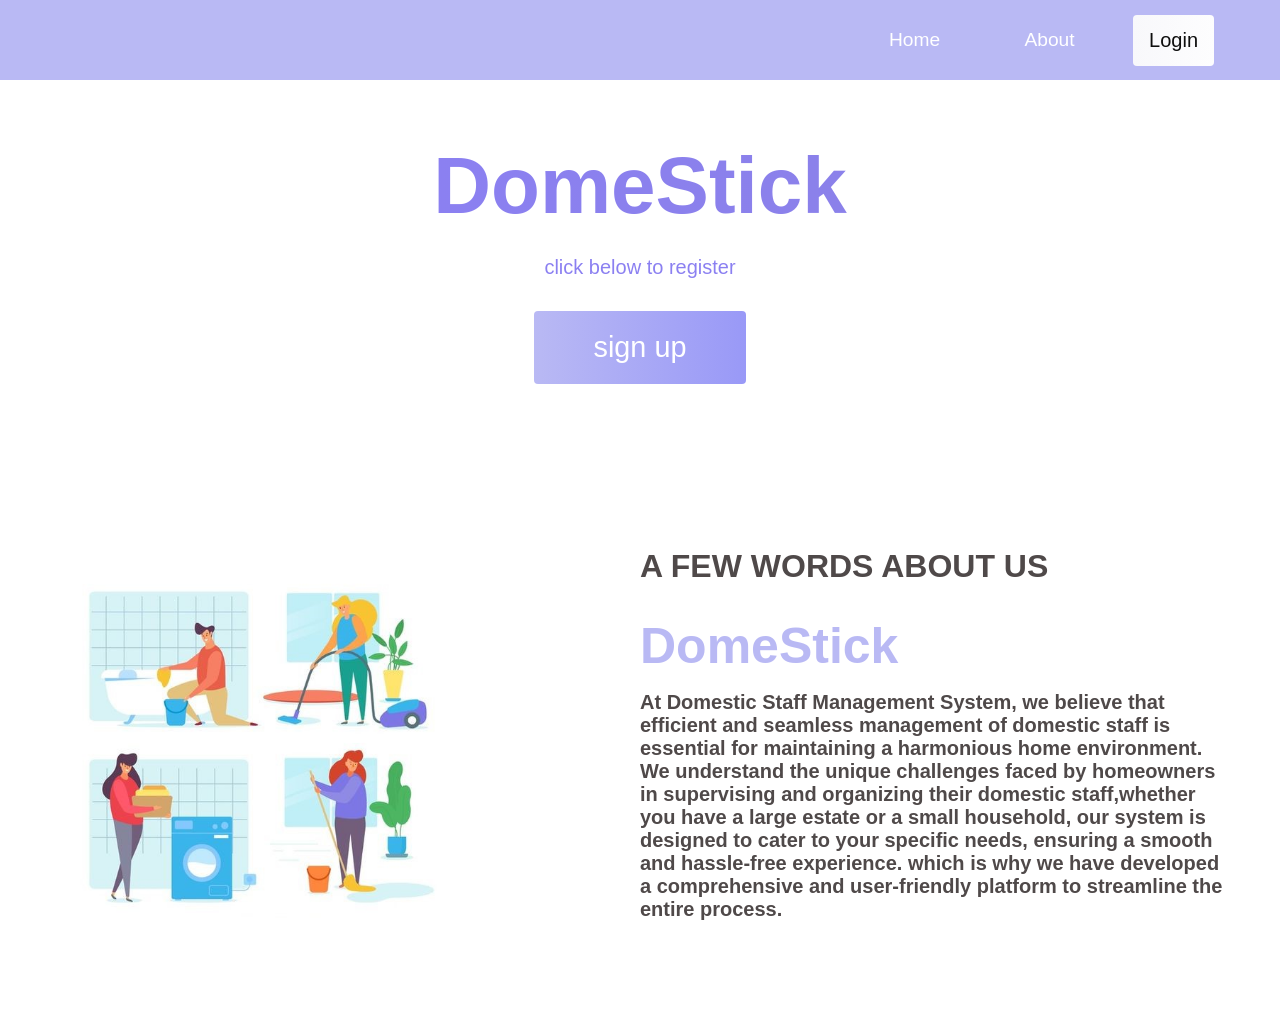
==== src/mainpage/index.html @ 65ae94c6 "Add project source code" ====
<!DOCTYPE html>
<html>
<head>   
    <meta charset="UTF-8">
    <title> DomeStick </title>
    <link rel="stylesheet" href="main_style.css">
</head>
<body>
    <nav class="navbar">   
        <div class="navbar__container">
            <a href="#home" id="navbar__logo"></a>
            <div class="navbar__toggle">
                <span class="bar"></span>
                <span class="bar"></span>
                <span class="bar"></span>
            </div>
            <ul class="navbar__menu">
                <li class="navbar__item">
                    <a href="#home" class="navbar__links" id="home-page">Home</a>
                </li>
                <li class="navbar__item">
                    <a href="#about" class="navbar__links" id="about-page">About</a>
                </li>
              <!--  <li class="navbar__item">
                    <a href="#sign-up" class="navbar__links" id="signup-page">Signup</a>
                </li> -->
                <li class="navbar__btn">
                    <div class="dropdown">
                    <button class="button" id="signup">Login
                        <i class="fa fa-caret-down"></i>
                    </button>
                    <div class="dropdown_content">
                        <a href="../customer_register/login.php">Customer</a>
                        <a href="../adminlogin/admin_login.php">Admin</a>
                    </div>
                    </div>
                </li>
            </ul>
        </div>
    </nav>

<!-- hero section -->
<div class="hero" id="home">
    <div class="hero__container">
        <h1 class="hero__heading"><span> DomeStick </span></h1>
        <p class="hero__description">click below to register</p>
            <button class="main__btn"><a href="../customer_register/register.php">sign up</a></button> 
    </div>
</div>

 <!-- about section -->
 <div class="main" id="about">
    <div class="main__container">
        <div class="main__img--container">
            <!-- <div class="main__img--card"><i class="fas fa-layer-group"></i></div> -->
            <div class="main__img--card"><img src="cleaner.jpg" alt=""></div>
        </div>
        <div class="main__content">
            <h1>A few words about us</h1>
            <h2> DomeStick </h2>
            <p> At Domestic Staff Management System, we believe that efficient and seamless management of domestic staff is essential for maintaining a harmonious home environment. We understand the unique challenges faced by homeowners in supervising and organizing their domestic staff,whether you have a large estate or a small household, our system is designed to cater to your specific needs, ensuring a smooth and hassle-free experience. which is why we have developed a comprehensive and user-friendly platform to streamline the entire process. </p>
        </div>
    </div>
</div>

<!-- features section 
<div class="main" id="sign-up">
    <div class="main__container">
        <div class="main__content">
            <h2>Sign up today</h2>
            <p>see what makes us different</p><br>-->
            <!-- <button class="main__btn"><a href="../studentlogin/register.php">Sign Up</a></button> -->
          <!--  <div class="dropdown">
                <button class="buttons" id="signup"><a>Sign Up<i class="fa fa-caret-down"></i></a></button>
                <div class="dropdown_content">
                    <a href="../customer_register/register.html">Customer</a>
                </div>
                </div>
        </div>
        <div class="main__img--container"> -->
            <!-- <div class="main__img--card" id="card-2"><i class="fas fa-users"></i></div> -->
          <!--  <div class="main__img--card" id="card-2"><img src="plumber.webp" alt=""></div>
        </div>
    </div>
</div> -->

<!-- footer section 
<div class="footer__container">
    <div class="footer__links">
        <div class="footer__link--wrapper">
            <div class="footer__link--items">
              <h2>About Us</h2>
              <a href="/sign__up">How it works</a> <a href="/">Testimonials</a>
              <a href="/">Careers</a> <a href="/">Terms of Service</a>
            </div>
            <div class="footer__link--items">
              <h2>Contact Us</h2>
              <a href="/">Contact</a> <a href="/">Support</a>
              <a href="/">Destinations</a>
            </div>
        </div>
        <div class="footer__link--wrapper">
            <div class="footer__link--items">
              <h2>Videos</h2>
              <a href="/">Submit Video</a> <a href="/">Ambassadors</a>
              <a href="/">Agency</a>
            </div>
            <div class="footer__link--items">
              <h2>Social Media</h2>
              <a href="/">Instagram</a> <a href="/">Facebook</a>
              <a href="/">Youtube</a> <a href="/">Twitter</a>
            </div>
        </div>
    </div>
    <section class="social__media">
        <div class="social__media--wrap">
            <div class="footer__logo">
                <a href="/" id="footer__logo">DomeStick</a>
            </div>
            <p class="website__rights">all rights reserved</p>
            <div class="social__icons">
                <a href="/" class="social__icon--link" target="_blank">
                    <i class="fab fa-facebook"></i>
                </a>
                <a href="/" class="social__icon--link" target="_blank">
                    <i class="fab fa-youtube"></i>
                </a>
                <a href="/" class="social__icon--link" target="_blank">
                    <i class="fab fa-instagram"></i>
                </a>
                <a href="/" class="social__icon--link" target="_blank">
                    <i class="fab fa-linkedin"></i>
                </a>
                <a href="/" class="social__icon--link" target="_blank">
                    <i class="fab fa-twitter"></i>
                </a>
            </div>
        </div>
    </section>
</div> -->


<script src="app.js"></script>

</body>
</html>
---- src/mainpage/main_style.css ----
* {
    box-sizing: border-box;
    margin: 0;
    padding: 0;
    font-family: 'Kumbh Sans', sans-serif;
    scroll-behavior: smooth;
 }

  .navbar {
    background: #b9b9f4;
    height: 80px;
    display: flex;
    justify-content: center;
    align-items: center;
    font-size: 1.2rem;
    position: sticky;
    top: 0;
    z-index: 999;
  }

  .navbar__container {
    display: flex;
    justify-content: space-between;
    height: 80px;
    z-index: 1;
    width: 100%;
    max-width: 1300px;
    margin: 0 auto;
    padding: 0 50px;
  }
  
  #navbar__logo {
    background: #b9b9f4;
    background-size: 100%;
    -webkit-background-clip: text;
    -moz-background-clip: text;
    -webkit-text-fill-color: transparent;
    -moz-text-fill-color: transparent;
    display: flex;
    align-items: center;
    cursor: pointer;
    text-decoration: none;
    font-size: 2rem;
  }
  
  .navbar__menu {
    display: flex;
    align-items: center;
    list-style: none;
  }
  
  .navbar__item {
    height: 80px;
  }
  
  .navbar__links {
    color: #ffffff;
    display: flex;
    align-items: center;
    justify-content: center;
    width: 135px;
    text-decoration: none;
    height: 100%;
    transition: all 0.3s ease;
  }
  
  .navbar__btn {
    display: flex;
    justify-content: center;
    align-items: center;
    padding: 0 1rem;
    width: 100%;
    font-size: 1.5rem;
  }
  
  .button {
    display: flex;
    justify-content: center;
    align-items: center;
    text-decoration: none;
    padding: 10px 20px;
    height: 100%;
    width: 100%;
    border: none;
    outline: none;
    border-radius: 4px;
    background: rgba(14, 14, 13, 0.333);
    background: -webkit-linear-gradient(to right, #090a0a, #070808);
    background: linear-gradient(to right, #f8f8fb, #fdfdfe); 
    color: #fff;
    transition: all 0.3s ease;
  }

  .dropdown {
      float: left;
      overflow: hidden;
  }
    
  .dropdown .button {
      font-size: 20px;  
      border: none;
      outline: none;
      color: #0e0e0e;
      padding: 14px 16px;
      background-color: inherit;
      font-family: inherit;
      margin: 0;
  }
    
  .dropdown:hover .button {
      color: #503dfb;
      transition: all 0.3s ease;
  }
    
  .dropdown_content {
      display: none;
      position: absolute;
      background-color: #b9b9f4;
      min-width: 160px;
      box-shadow: 0px 8px 16px 0px rgba(11, 11, 11, 0.953);
      z-index: 1;
      font-size: 16px; 
  }
    
  .dropdown_content a {
      float: none;
      color: #fcf7f7;
      padding: 12px 16px;
      text-decoration: none;
      display: block;
      text-align: left;
  }
    
  .dropdown_content a:hover {
      background-color: #a5a5f9;
  }
    
  .dropdown:hover .dropdown_content {
      display: block;
  }
  
  .navbar__links:hover{
    color: #503dfb;
    transition: all 0.3s ease;
  }
  
  @media screen and (max-width: 960px) {
    .navbar__container {
      display: flex;
      justify-content: space-between;
      height: 80px;
      z-index: 1;
      width: 100%;
      max-width: 1300px;
      padding: 0;
    }
  
    .navbar__menu {
      display: grid;
      grid-template-columns: auto;
      margin: 0;
      width: 100%;
      position: absolute;
      top: -1000px;
      opacity: 1;
      transition: all 0.5s ease;
      z-index: -1;
    }
  
    .navbar__menu.active {
      background: #121212;
      top: 100%;
      opacity: 1;
      transition: all 0.5s ease;
      z-index: 99;
      height: 60vh;
      font-size: 1.4rem;
    }
  
    #navbar__logo {
      padding-left: 25px;
    }
  
    .navbar__toggle .bar {
      width: 25px;
      height: 3px;
      margin: 5px auto;
      transition: all 0.3s ease-in-out;
      background: #060606;
    }
  
    .navbar__item {
      width: 100%;
    }
  
    .navbar__links {
      text-align: center;
      padding: 2rem;
      width: 100%;
      display: table;
    }
  
    .navbar__btn {
      padding-bottom: 2rem;
      font-size: 2rem;
    }
  
    .button {
      display: flex;
      justify-content: center;
      align-items: center;
      width: 200px;
      height: 80px;
      margin: 0;
    }
  
    #mobile-menu {
      position: absolute;
      top: 20%;
      right: 5%;
      transform: translate(5%, 20%);
    }
  
    .navbar__toggle .bar {
      display: block;
      cursor: pointer;
    }
  
    #mobile-menu.is-active .bar:nth-child(2) {
      opacity: 0;
    }
  
    #mobile-menu.is-active .bar:nth-child(1) {
      transform: translateY(8px) rotate(45deg);
    }
  
    #mobile-menu.is-active .bar:nth-child(3) {
      transform: translateY(-8px) rotate(-45deg);
    }
  
    .dropdown_content {
      min-width: 200px;
      font-size: 20px; 
      }
  }
  /* hero section */
  .hero{
    background: #ffffff;
    padding: 200px,0;
}

.hero__container{
    display: flex;
    flex-direction: column;
    justify-content: center;
    align-items: center;
    max-width: 1200px;
    margin: 0 auto;
    height: 90%;
    text-align: center;
    padding: 60px;
}
.hero__heading{
    font-size: 80px;
    margin-bottom: 24px;
    color:#fff
}
.hero__heading span{
    background: #b9b9f4;
    background: -webkit-linear-gradient(to right, #0d0e0d, #141414);  /* Chrome 10-25, Safari 5.1-6 */
    background: linear-gradient(to right, #8b80f1, #8b81ea); /* W3C, IE 10+/ Edge, Firefox 16+, Chrome 26+, Opera 12+, Safari 7+ */
    background-size: 100%;
    -webkit-background-clip: text;
    -moz-background-clip: text;
    -webkit-text-fill-color: transparent;
    -moz-text-fill-color:transparent;
}

.hero__description{
    font-size: 20px;
    background: #8b80f1;
    background-size: 100%;
    -webkit-background-clip: text;
    -moz-background-clip: text;
    -webkit-text-fill-color: transparent;
    -moz-text-fill-color:transparent;
}

.highlight{
    border-bottom: 4px solid #b9b9f4;
    border-bottom: 4px solid #b9b9f4;
}

@media screen and (max-width:768px){
    .hero__heading{
        font-size: 60px;
    }
    .hero__description{
        font-size: 20px;
    }
}
 /* about section */
.main{
    background-color: #ffffff;
    padding: 5rem 0;
}

.main__container{
    display: grid;
    grid-template-columns: 1fr 1fr;
    align-items: center;
    justify-content: center;
    margin:0 auto;
    height: 90%;
    z-index: 1;
    max-width: 1300px;
    width: 100%;
    padding: 0 50px;
}

.main__content{
    color:#4f4949;
    width: 100%;
}

.main__content h1{
    font-size: 2rem;
    background-color: #b9b9f4;
    background-image: linear-gradient(to top, #b9b9f4 0%, #9999f7 100%);
    background:#4f4949;
    background-size: 100%;
    -webkit-background-clip: text;
    -moz-background-clip: text;
    -webkit-text-fill-color: transparent;
    -moz-text-fill-color: transparent;
    text-transform: uppercase;
    margin-bottom: 32px;
}

.main__content h2{
    font-size: 4rem;
    font-size: 50px;
    /* background: #ff8177;  fallback for old browsers */
    /* background: -webkit-linear-gradient(to right, #9114ff, #da22ff);  Chrome 10-25, Safari 5.1-6 */
    /* background: linear-gradient(to right, #8f0eff, #da22ff); W3C, IE 10+/ Edge, Firefox 16+, Chrome 26+, Opera 12+, Safari 7+ */
    background: #b9b9f4;
    background-size: 100%;
    -webkit-background-clip: text;
    -moz-background-clip: text;
    -webkit-text-fill-color: transparent;
    -moz-text-fill-color:transparent;
}

.main__content p{
    margin-top: 1rem;
    font-size: 1.25rem;
    font-weight: 700;
}

.main__btn{
    font-size: 1.8rem;
    background: #b9b9f4;
    background: -webkit-linear-gradient(to right, #18e6e2, #00adb5);
    background: linear-gradient(to right,#b9b9f4, #9999f7);
    padding: 20px 60px;
    border: none;
    border-radius: 4px;
    margin-top: 2rem;
    cursor: pointer;
    position: relative;
    transition: all 0.35s;
    outline: none;
}

.main__btn a{
    position:relative;
    z-index: 2;
    color: #fff;
    text-decoration: none;
}

.main__btn:after{
    position: absolute;
    content: '';
    top: 0;
    left: 0;
    width: 0;
    height: 100%;
    background: #8888eb;
    transition: all 0.35s;
    border-radius: 4px;
    /* he added this in a seperate tag as below, but works like this also */
    color: #fff;
}

/* .main__btn:hover{
    color: #fff;
} */

.main__btn:hover:after{
    width: 100%;
}

.main__img--container{
    text-align: center;
}

.main__img--card{
    margin:10px;
    height: 400px;
    width: 400px;
    display: flex;
    flex-direction: column;
    justify-content: center;
    color: #040404;
    background-image: linear-gradient(to right,#00dbde 0%,#fc00ff 100%);
    background: #6a3093;
    background: -webkit-linear-gradient(to right, #a044ff, #6a3093); 
    background: linear-gradient(to right, #ffffff, #ffffff); 
}

.fa-layer-group, .fa-users, .fa-user-tie{
    font-size: 14rem;
}
.fa-edit{
    font-size: 16rem;
}

#card-2{
    background: #ff512f;
    background: -webkit-linear-gradient(to right, #ffffff, #ffffff);
    background: linear-gradient(to right, #ffffff, #ffffff);
}

/* mobile responsive */
@media screen and (max-width:1100px){
    .main__container{
        display:grid;
        grid-template-columns: 1fr;
        align-items: center;
        justify-content: center;
        width: 100%;
        margin:0 auto;
        height: 90%;
    }

    .main__img-container{
        display: flex;
        justify-content: center;
    }

    .main__img--card{
        height: 335px;
        width: 425px;
    }

    .main__content{
        text-align: center;
        margin-bottom: 4rem;
    }

    .main__content h1{
        font-size: 2rem;
        margin-top:2rem;
    }

    .main__content h2{
        font-size: 2.5rem;
    }

    .main__content p{
        margin-top: 1rem;
        font-size: 1.0rem;
    }
}

@media screen and (max-width:480px){
    .main__img--card{
        width: 250px;
        height: 250px;
    }

    .fa-users, .fa-layer-group{
        font-size: 4rem;
    }

    .main__content h1{
        font-size: 2rem;
        margin-top: 3rem;
    }

    .main__content h2{
        font-size: 2rem;
    }
    .main__content p{
        margin-top: 2rem;
    }

    .main_btn{
        padding: 12px 36px;
        margin: 2.5rem 0;
    }
}

.buttons {
    display: flex;
    justify-content: center;
    align-items: center;
    text-decoration: none;
    padding: 10px 20px;
    height: 100%;
    width: 100%;
    border: none;
    outline: none;
    border-radius: 4px;
    background: rgba(14, 14, 13, 0.333);
    background: -webkit-linear-gradient(to right, #090a0a, #070808);
    background: linear-gradient(to right, #b9b9f4, #b9b9f4); 
    color: #fff;
    transition: all 0.3s ease;
  }
 

   /* footer css */
   .footer__container{
    background-color: #ffffff;
    padding: 5rem 0;
    display: flex;
    flex-direction: column;
    justify-content: center;
    align-items: center;
}

#footer__logo{
    color: #8b80f1;
    display: flex;
    align-items: center;
    cursor: pointer;
    text-decoration: none;
    font-size: 2rem;
}

.footer__links{
    width: 100%;
    max-width: 1000px;
    display: flex;
    justify-content: center;
}

.footer__link--wrapper{
    display: flex;
}

.footer__link--items{
    display: flex;
    flex-direction: column;
    align-items: flex-start;
    margin: 16px;
    text-align: left;
    width: 160px;
    box-sizing: border-box;
}

.footer__link--items h2{
    margin-bottom: 16px;
    color: #4f4949;
}

.footer__link--items a{
    color: #4f4949;
    text-decoration: none;
    margin-bottom: 0.5rem;
    transition:0.3 ease-out;
}

.footer__link--items a:hover{
    color: #4f4949;
    transition: 0.3 ease-out;
}

.social__icon--link{
    color: #4f4949;
    font-size: 24px;
}

.social__media{
    max-width: 1000px;
    width: 100%;
}

.social__media--wrap{
    display:flex;
    justify-content: space-between;
    width: 90%;
    max-width: 1000px;
    align-items: center;
    margin:40px auto 0 auto;
}

.social__icons{
    display: flex;;
    justify-content: space-between;
    align-items: center;
    width: 240px;
}

.website__rights{
    color: #4f4949;
}

@media screen and (max-width:820px) {
    .footer__links{
        padding-top: 2rem;
    }

    #footer__logo{
        margin-bottom: 2rem;
    }

    .website__rights{
        margin-bottom: 2rem;
    }

    .footer__link--wrapper{
        flex-direction: column;
    }
    .social__media--wrap{
        flex-direction: column;
    }
}

@media screen and (max-width:480px) {
    .footer__link--items{
        margin: 0;
        padding: 10px;
        width: 100%;
    }    
}
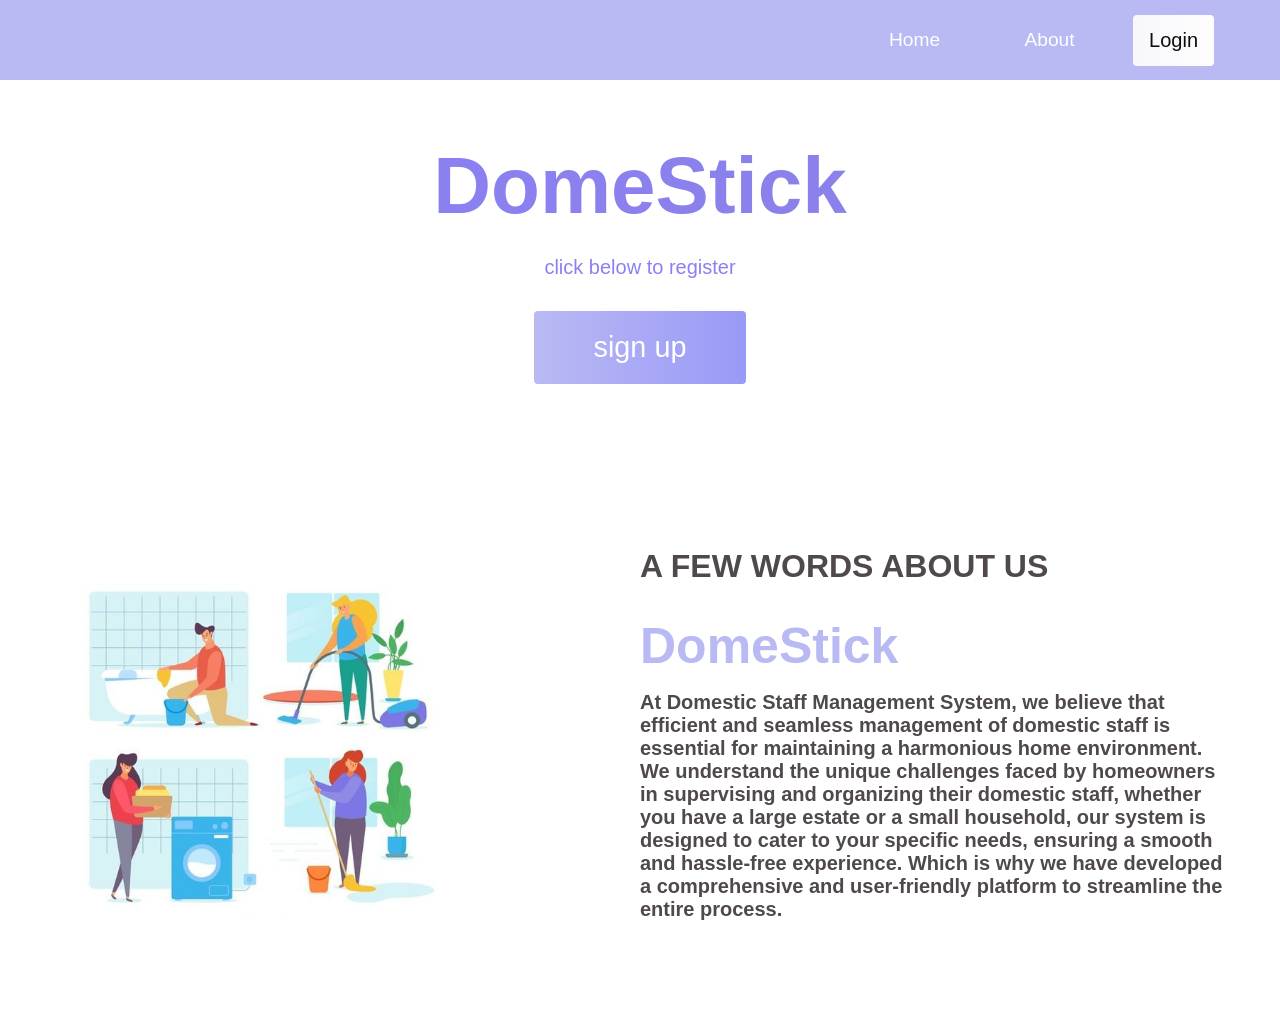
==== commit 0a9a5915: "Add project screenshots" ====
--- a/src/mainpage/index.html
+++ b/src/mainpage/index.html
@@ -58,7 +58,7 @@
         <div class="main__content">
             <h1>A few words about us</h1>
             <h2> DomeStick </h2>
-            <p> At Domestic Staff Management System, we believe that efficient and seamless management of domestic staff is essential for maintaining a harmonious home environment. We understand the unique challenges faced by homeowners in supervising and organizing their domestic staff,whether you have a large estate or a small household, our system is designed to cater to your specific needs, ensuring a smooth and hassle-free experience. which is why we have developed a comprehensive and user-friendly platform to streamline the entire process. </p>
+            <p> At Domestic Staff Management System, we believe that efficient and seamless management of domestic staff is essential for maintaining a harmonious home environment. We understand the unique challenges faced by homeowners in supervising and organizing their domestic staff, whether you have a large estate or a small household, our system is designed to cater to your specific needs, ensuring a smooth and hassle-free experience. Which is why we have developed a comprehensive and user-friendly platform to streamline the entire process. </p>
         </div>
     </div>
 </div>
